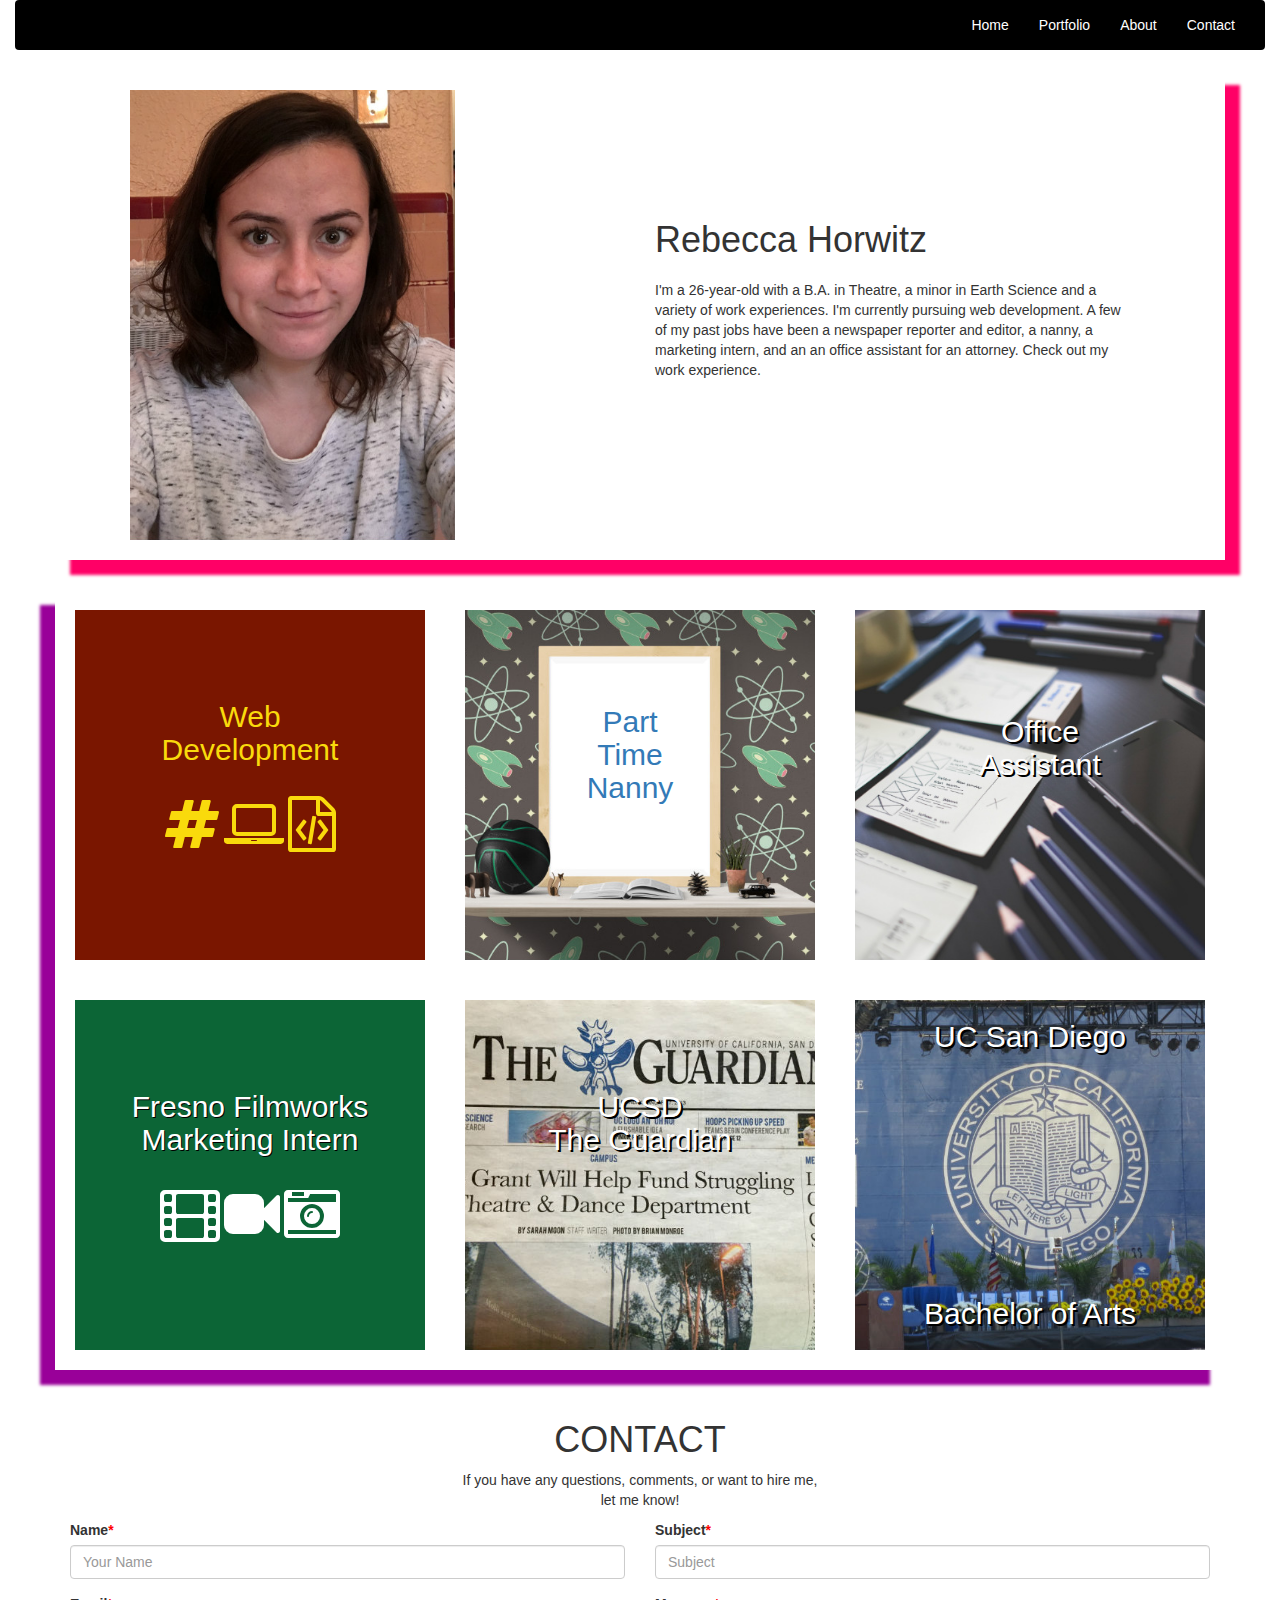
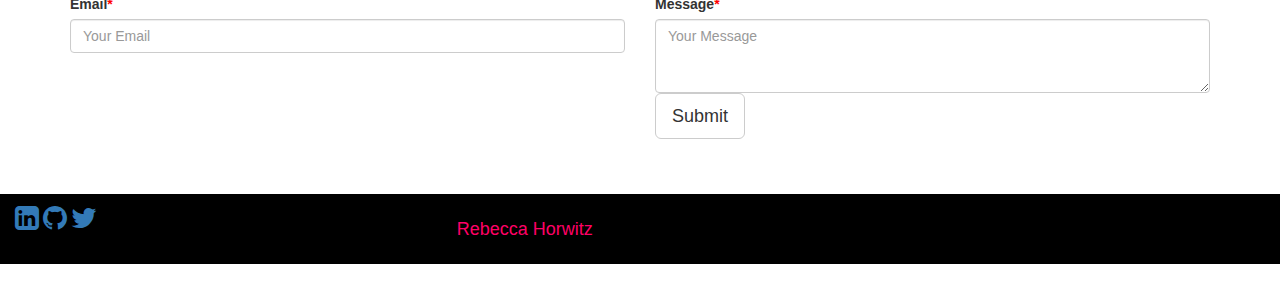
==== index.html @ 88f87416 "made small changes to css index nanny office and changed geekwise to development" ====
<!DOCTYPE html>
<html lang="en">
<head>
  <meta charset="UTF-8">
  <meta name="viewport" content="width=device-width, initial-scale=1.0">
  <meta http-equiv="X-UA-Compatible" content="ie=edge">
  <title>Rebecca Horwitz Portfolio</title>
  <link rel="stylesheet" href="css/bootstrap.min.css">
	<link rel="stylesheet" href="css/font-awesome.min.css">
	<link rel="stylesheet" href="css/style.css">
</head>
<body data-spy="scroll">
  <!-- Main Content Goes Here -->
  <!-- Header and Navbar Begin -->
  <header class="container-fluid">
		<nav class="navbar navbar-default">
		  <div class="container-fluid">
		    <!-- Brand and toggle get grouped for better mobile display -->
		    <div class="navbar-header">
		      <button type="button" class="navbar-toggle collapsed" data-toggle="collapse" data-target="#bs-example-navbar-collapse-1" aria-expanded="false">
		        <span class="sr-only">Toggle navigation</span>
		        <span class="icon-bar"></span>
		        <span class="icon-bar"></span>
		        <span class="icon-bar"></span>
		      </button>
		      <!-- <a class="navbar-brand" href="index.html" id="logo">Rebecca Horwitz</a> -->
		    </div>
		    <!-- Collect the nav links, forms, and other content for toggling -->
		    <div class="collapse navbar-collapse" id="bs-example-navbar-collapse-1">
		      <ul class="nav navbar-nav navbar-right">
		        <li class="active"><a href="index.html">Home</a></li>
						<li><a href="#portfolio">Portfolio</a></li>
						<li><a href="about.html">About</a></li>
						<li><a href="#contact">Contact</a></li>
		      </ul>
		    </div><!-- /.navbar-collapse -->
		  </div><!-- /.container-fluid -->
		</nav>
	</header>
  <!-- Header and Navbar End -->
  <!-- Intro Begins -->
  <div class="container intro-shadow query-970">
    <div class="row">
      <div class="col-sm-12">
        <div class="row">
          <div class="col-sm-5">
            <img src="img/me-4.jpg" alt="Me" class="img-responsive" id="me-img">
          </div>
          <div class="col-sm-6 col-sm-offset-1 name">
            <h1>Rebecca Horwitz</h1>
            <p class="about-me">I'm a 26-year-old with a B.A. in Theatre, a minor in Earth Science and a variety of work experiences. I'm currently pursuing web development. A few of my past jobs have been a newspaper reporter and editor, a nanny, a marketing intern, and an an office assistant for an attorney. Check out my work experience.</p>
          </div>
        </div> <!-- Intro Pic & My Name Ends -->
      </div>
    </div>
  </div>
  <!-- Intro Ends -->
  <!-- Portfolio Begins -->
  <div class="container portfolio-shadow" id="portfolio">
    <div class="row">
      <div class="col-sm-12">
        <div class="row">
          <div class="col-sm-4 text-center" id="geekwise">
            <h2><a href="development.html" class="yellow">Web<br>Development</a></h2>
            <i class="fa fa-hashtag fa-4x awesome-padding" aria-hidden="true"></i>
            <i class="fa fa-laptop fa-4x" aria-hidden="true"></i>
            <i class="fa fa-file-code-o fa-4x" aria-hidden="true"></i>
          </div>
          <div class="col-sm-4 text-center" id="nanny">
            <h2 class="nanny-title"><a href="nanny.html">Part<br>Time<br>Nanny<br></a></h2>
          </div>
          <div class="col-sm-4 text-center" id="assistant">
            <h2><a href="office.html" class="white-text">Office<br>Assistant</a></h2>
          </div>
        </div>
        <div class="row">
          <div class="col-sm-4 text-center" id="intern">
            <h2 class="text-shadow"><a href="ff.html" class="white-text">Fresno Filmworks<br>Marketing Intern</a></h2>
            <i class="fa fa-film fa-4x awesome-padding" aria-hidden="true"></i>
            <i class="fa fa-video-camera fa-4x" aria-hidden="true"></i>
            <i class="fa fa-camera-retro fa-4x" aria-hidden="true"></i>
          </div>
          <div class="col-sm-4 text-center" id="newspaper">
            <h2>UCSD<br>The Guardian</h2>
          </div>
          <div class="col-sm-4 text-center" id="ucsd">
            <h2>UC San Diego</h2>
            <h2 class="pad-tp">Bachelor of Arts</h2>
          </div>
        </div>
      </div>
    </div>
  </div>
  <!-- Portfolio Ends -->
  <!-- Contact Section Begins -->
  <div class="container">
    <div class="row">
      <div class="col-sm-4 col-sm-offset-4 text-center">
        <h1 class="text-uppercase text-center">Contact</h1>
        <p>If you have any questions, comments, or want to hire me, let me know!</p>
      </div>
    </div>
    <!-- Contact Form Begins -->
    <div class="row">
      <form class="contact-form" id="emailForm" method="POST">
        <div class="col-sm-6">
          <div class="form-group">
            <label for="name" class="asterisk">Name</label>
            <input type="text" class="form-control" id="name" placeholder="Your Name" required>
          </div>
          <div class="form-group">
            <label for="email" class="asterisk">Email</label>
            <input type="text" class="form-control" id="email" placeholder="Your Email" name="_replyto" required>
          </div>
        </div>
        <div class="col-sm-6">
          <div class="form-group">
            <label for="subject" class="asterisk">Subject</label>
            <input type="text" class="form-control" id="subject" placeholder="Subject" name="_subject" required>
          </div>
          <label for="message" class="asterisk">Message</label>
          <textarea class="form-control" rows="3" placeholder="Your Message" id="message" required></textarea>
          <!-- Need to configure properly
          <label>
            <input type="checkbox" value="">
            I'm Not a Robot!
          </label> -->
          <div class="form-group">
            <button type="submit" class="btn btn-default btn-lg" id="submitButton" value="Send">Submit</button>
  				</div>
        </div>
      </form>
      <!-- Contact Form Ends -->
    </div>
  </div>
  <!-- Contact Section Ends -->
  <footer class="container-fluid center-block">
    <div class="row">
      <!-- Social Media Section Begins -->
      <div class="col-sm-4">
        <a href="https://www.linkedin.com/in/rebecca-a-horwitz/" class="social-media">
          <i class="fa fa-linkedin-square fa-2x" aria-hidden="true"></i>
        </a>
        <a href="https://github.com/bexinthesky" class="social-media">
          <i class="fa fa-github fa-2x" aria-hidden="true"></i>
        </a>
        <a href="https://twitter.com/moonprismariel" class="social-media">
          <i class="fa fa-twitter fa-2x" aria-hidden="true"></i>
        </a>
      </div>
      <!-- Social Media Section Ends -->
      <div class="col-sm-4">
        <a class="navbar-brand" href="index.html" id="logo">Rebecca Horwitz</a>
      </div>
    </div>
  </footer>
  <!-- JavaScript	 -->
  <script src="https://ajax.googleapis.com/ajax/libs/jquery/1.11.3/jquery.min.js"></script>
  <script src="js/bootstrap.min.js"></script>
  <script src="js/script.js"></script>
</body>
</html>


<!-- Alternative Contact Form -->
<!-- <div class="container">
  <div class="row">
    <div class="col-sm-4 col-sm-offset-4">
      <h1 class="text-uppercase text-center">Contact</h1>
      <p>If you have any questions, comments, or want to hire me, let me know!</p>
      <form action="" class="contact-form">
        <div class="form-group">
          <label for="name" class="asterisk">Name</label>
          <input type="text" class="form-control" id="name" placeholder="Your Name" required>
        </div>
        <div class="form-group">
          <label for="email" class="asterisk">Email</label>
          <input type="text" class="form-control" id="email" placeholder="Your Email" required>
        </div>
        <div class="form-group">
          <label for="subject" class="asterisk">Subject</label>
          <input type="text" class="form-control" id="subject" placeholder="Subject" required>
        </div>
        <label for="message" class="asterisk">Message</label>
        <textarea class="form-control" rows="3" placeholder="Your Message" required></textarea>
        <label>
          <input type="checkbox" value="">
          I'm Not a Robot!
        </label>
        <div class="form-group">
          <button type="submit" class="btn btn-default btn-lg">Submit</button>
        </div>
      </form>
    </div>
  </div>
</div> -->
---- css/style.css ----
/*FONTS*/


/*GLOBAL STYLES*/
body {
  position: relative;
}

.col-absolute {
  position: absolute;
}

.job-title {
  padding: 10% 10% 15% 15%;
  font-size: 5em;
}

.job-info-text {
  font-size: 1.1em;
  color: #000;
}

.white-text {
  color: #fff;
}

.text-shadow {
  text-shadow: 1px 1px #000;
}

.btn-warning {
  background-color: #ff0066;
  border-color: #ff0066;
}

/*HEADER STYLES*/
.navbar {
  background-color: #000;
  border: none;
}

.navbar-default .navbar-nav>li>a {
  color: #fff;
}

.navbar-default .navbar-nav>.active>a, .navbar-default .navbar-nav>.active>a:focus, .navbar-default .navbar-nav>.active>a:hover {
  color: #fff;
  background-color: rgba(0, 0, 0, .45);
}

.navbar-default .navbar-nav>li>a:focus, .navbar-default .navbar-nav>li>a:hover {
  color: #cc00ff;
}

#logo {
  color: #ff0066;
}

/*INTRO STYLES*/
.intro-shadow {
  box-shadow: 15px 15px 3px 0px #ff0066;
  margin-bottom: 30px;
}

.name {
  padding-top: 60px;
  margin-top: 70px;
}

.about-me {
  margin-top: 20px;
  margin-right: 80px;
}

#me-img {
  height: 450px;
  width: auto;
  margin: 20px 0px 20px 60px;
}

/*PORTFOLIO STYLES*/
.portfolio-shadow {
  box-shadow: -15px 15px 3px 0px #990099;
  margin-bottom: 30px;
}

.container.portfolio-shadow>.row>.col-sm-12>.row>.col-sm-4 {
  height: 350px;
  width: 350px;
  margin: 20px;
}

#geekwise {
  background-color: #7a1600;
  padding: 70px 20px;
  color: #f9da0c;
}

.yellow {
  color: #f9da0c;
}

.awesome-padding {
  padding-top: 20px;
}

#nanny {
  background-image: url('../img/kid-room.jpg');
  background-position: center;
  background-size: cover;
}

.nanny-title {
  padding: 75px 20px 0 0;
  color: #000;
}

#assistant {
  background-image: url('../img/desk.jpg');
  background-position: center;
  background-size: cover;
  padding: 85px 20px 85px 40px;
  color: #fff;
  text-shadow: 2px 2px #000;
}

#intern {
  background-color: #0c6536;
  color: #fff;
  padding: 70px 20px;
}

#newspaper {
  background-image: url('../img/guardian-1.jpg');
  background-position: center;
  background-size: cover;
  padding: 70px 20px;
  color: #fff;
  text-shadow: 2px 2px #000;
}

#ucsd {
  background-image: url('../img/ucsd-1.jpg');
  background-position: center;
  background-size: cover;
  color: #fff;
  text-shadow: 2px 2px #000;
}

.pad-tp {
  padding-top: 70%;
}

/*GEEKWISE PAGE*/

/*margin: 0 50px 0px 10px; margin for paragraph on right side*/

#gw-col-1 {
  box-shadow: -20px 20px 35px 0px #f9da0c;
  height: 1000px;
  margin: 30px;
}

#gw-col-2 {
  box-shadow: 20px -20px 35px 0px #f9da0c;
  height: 95%;
  margin: 30px;
}

.gw-title {
  color: #7a1600;
  height: 200px;
  width: 600px;
  margin-top: 20px;
  margin-bottom: 10px;
}

.col-sm-12.gw-title.text-center>h2 {
  font-size: 4em;
}

.gw-info {
  margin-top: 20px;
  margin-bottom: 10px;
  height: 200px;
  width: 600px;
}

.gw-classes {
  height: 100px;
  width: 600px;
}

.gw-list {
  list-style: circle;
}

.gw-img {
  width: 80%;
  height: 300px;
  padding: 10px;
}

/*NANNY PAGE*/
#nanny-col {
  box-shadow: 20px 20px 35px 0px #0000cc;
  height: 82%;
}

.nanny-info {
  margin: 20px 35px;
  background-attachment: fixed;
}

#nanny-quote {
  color: #8080ff;
}

h3.text-justify.quote {
  margin-top: 0px;
}

.quote {
  color: #666;
}

.nanny-img {
  padding: 30px 0px 30px 70px;
}

/*OFFICE ASSISTANT PAGE*/
.assistant-info {
  margin: 20px 35px;
  background-attachment: fixed;
}

.assistant-img {
  padding: 30px;
  width: 80%;
  margin-left: auto;
  margin-right: auto;
}

#assistant-col {
  box-shadow: -20px 20px 35px 0px #669999;
  height: 82%;
  position: absolute;
  z-index: -1;
  right: 0px;
}

#assistant-quote {
  color: #334d4d;
  padding-top: 30px;
}

/*INTERN PAGE*/
#intern-col {
  box-shadow: 20px 20px 35px 0px #0c6536;
  height: 82%;
}

.item {
  height: 500px;
  background-position: center;
  background-size: cover;
}

#drawing {
  background-image: url('../img/double-1.jpg');
  background-position: center;
  background-size: cover;
}

#photobooth-1 {
  background-image: url('../img/double2-1.jpg');
  background-position: center;
  background-size: cover;
}

#photobooth-2 {
  background-image: url('../img/double3-1.jpg');
  background-position: center;
  background-size: cover;
}

/*GUARDIAN PAGE*/

/*UCSD PAGE*/

/*ABOUT ME*/

/*CONTACT STYLES*/
.contact-text {
  color: #000;
}

.asterisk:after {
  content: '*';
  color: #ff0000;
}

/*FOOTER STYLES*/
footer {
  background-color: #000;
  margin: 40px 0px 25px 0px;
  padding: 10px;
}

.social-media {

}

/*MEDIA QUERIES*/

/*@media screen and (min-width: 970px) {
  .query-970 {
    width: 95%;
  }
}*/
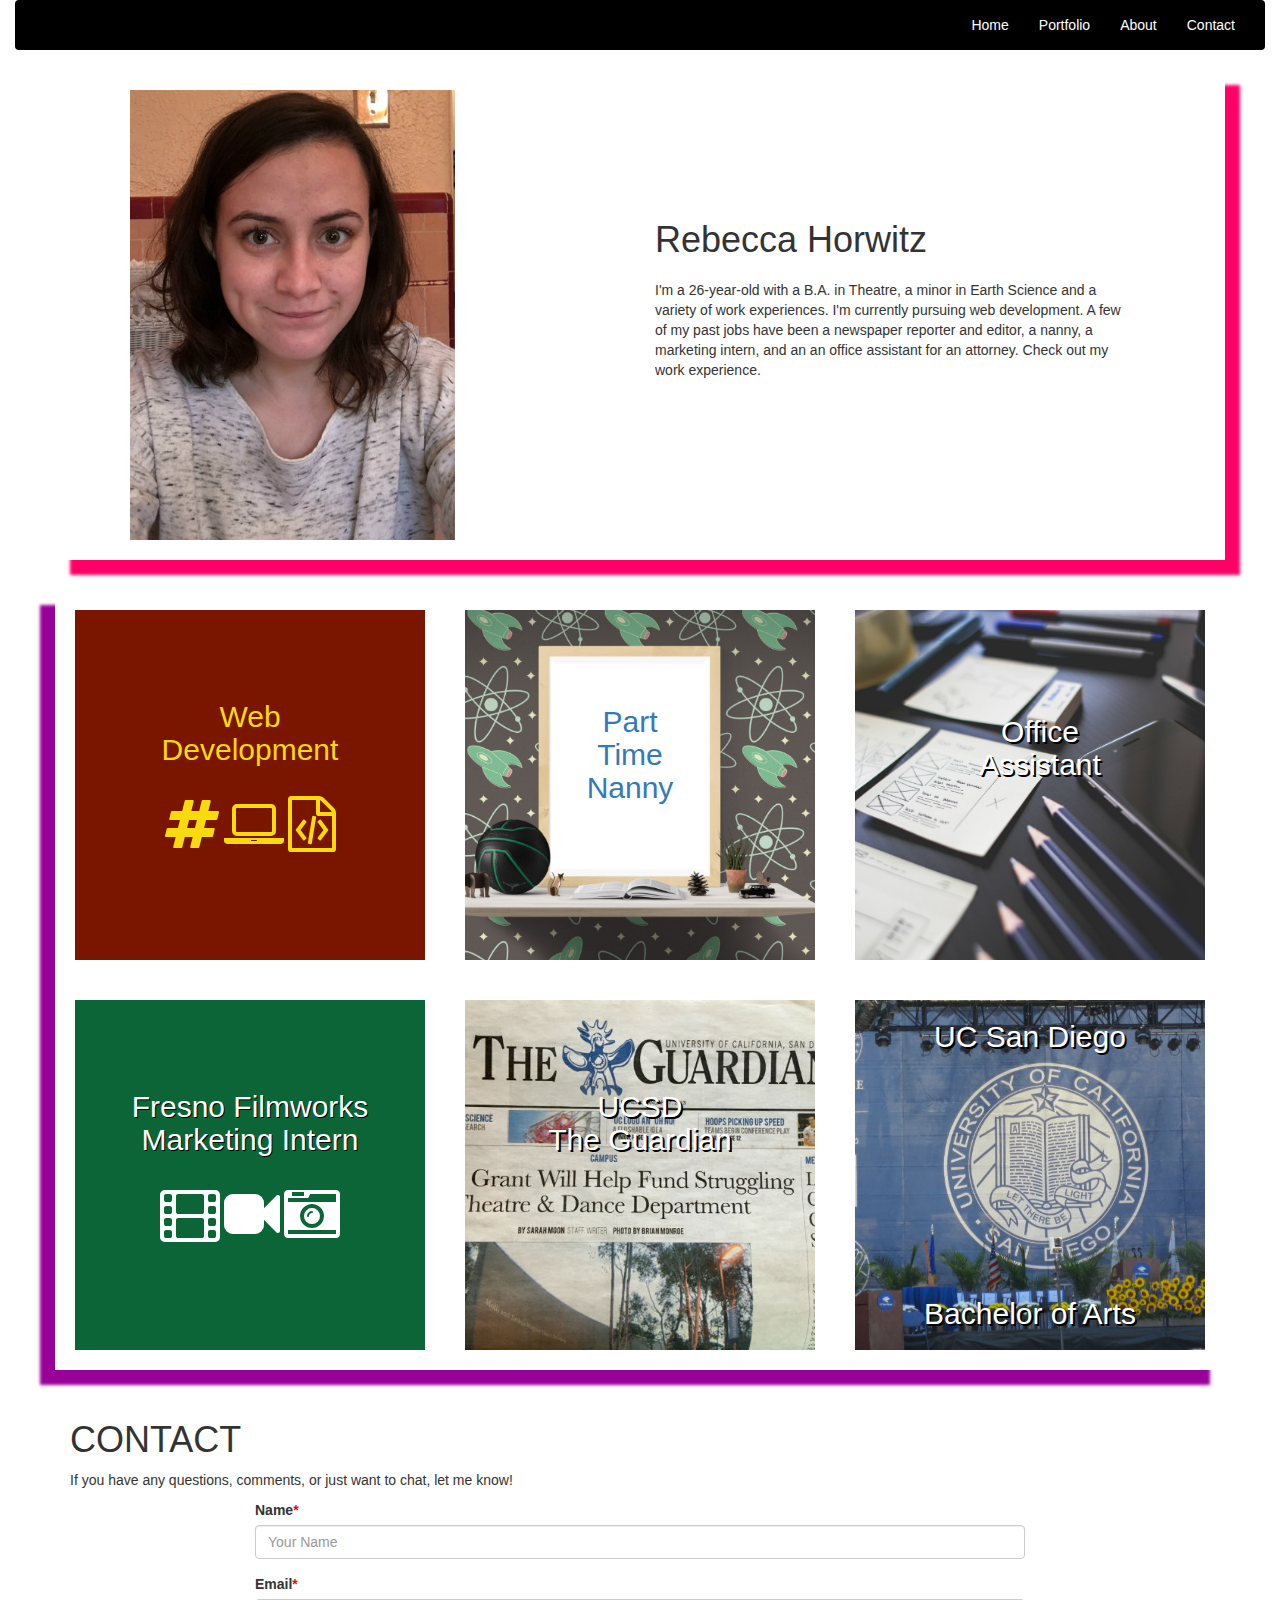
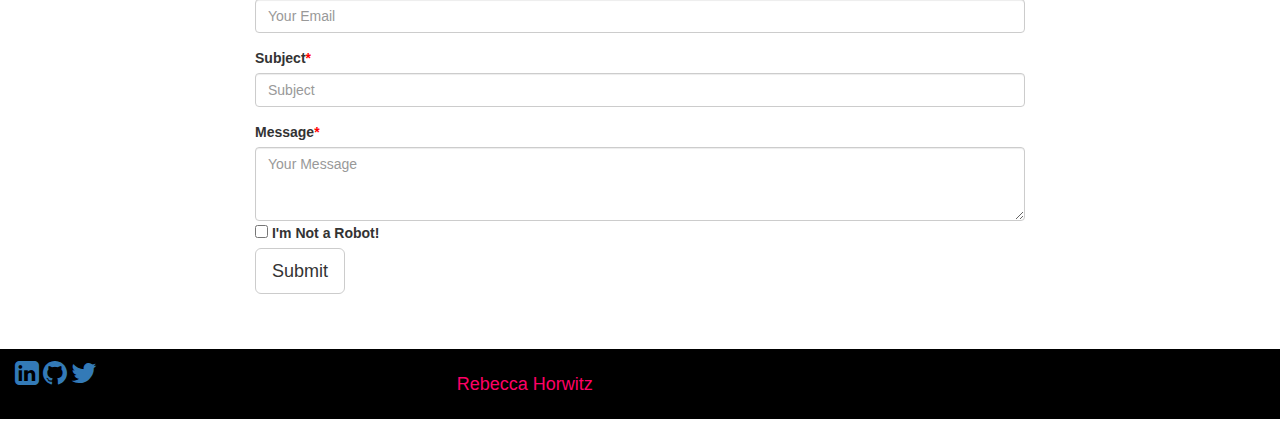
==== commit e181b7f8: "almost fixed contact, got rid of commented out alternative version" ====
--- a/index.html
+++ b/index.html
@@ -95,42 +95,44 @@
   <!-- Contact Section Begins -->
   <div class="container">
     <div class="row">
-      <div class="col-sm-4 col-sm-offset-4 text-center">
-        <h1 class="text-uppercase text-center">Contact</h1>
-        <p>If you have any questions, comments, or want to hire me, let me know!</p>
-      </div>
-    </div>
-    <!-- Contact Form Begins -->
-    <div class="row">
-      <form class="contact-form" id="emailForm" method="POST">
-        <div class="col-sm-6">
-          <div class="form-group">
-            <label for="name" class="asterisk">Name</label>
-            <input type="text" class="form-control" id="name" placeholder="Your Name" required>
-          </div>
-          <div class="form-group">
-            <label for="email" class="asterisk">Email</label>
-            <input type="text" class="form-control" id="email" placeholder="Your Email" name="_replyto" required>
+      <div class="col-sm-12">
+        <div class="row">
+          <div class="col-sm-6">
+            <h1 class="text-uppercase">Contact</h1>
+            <p>If you have any questions, comments, or just want to chat, let me know!</p>
           </div>
         </div>
-        <div class="col-sm-6">
-          <div class="form-group">
-            <label for="subject" class="asterisk">Subject</label>
-            <input type="text" class="form-control" id="subject" placeholder="Subject" name="_subject" required>
-          </div>
-          <label for="message" class="asterisk">Message</label>
-          <textarea class="form-control" rows="3" placeholder="Your Message" id="message" required></textarea>
-          <!-- Need to configure properly
-          <label>
-            <input type="checkbox" value="">
-            I'm Not a Robot!
-          </label> -->
-          <div class="form-group">
-            <button type="submit" class="btn btn-default btn-lg" id="submitButton" value="Send">Submit</button>
-  				</div>
+        <!-- Contact Form Begins -->
+        <div class="row">
+          <form class="contact-form" id="emailForm" method="POST">
+            <div class="row">
+              <div class="col-sm-8 col-sm-offset-2">
+                <div class="form-group">
+                  <label for="name" class="asterisk">Name</label>
+                  <input type="text" class="form-control" id="name" placeholder="Your Name" required>
+                </div>
+                <div class="form-group">
+                  <label for="email" class="asterisk">Email</label>
+                  <input type="text" class="form-control" id="email" placeholder="Your Email" name="_replyto" required>
+                </div>
+                <div class="form-group">
+                  <label for="subject" class="asterisk">Subject</label>
+                  <input type="text" class="form-control" id="subject" placeholder="Subject" name="_subject" required>
+                </div>
+                <label for="message" class="asterisk">Message</label>
+                <textarea class="form-control" rows="3" placeholder="Your Message" id="message" required></textarea>
+                <label>
+                  <input type="checkbox" value=""> I'm Not a Robot!
+                </label>
+                <div class="form-group">
+                  <button type="submit" class="btn btn-default btn-lg" id="submitButton" value="Send">Submit</button>
+                </div>
+              </div>
+            </div>
+          </form>
         </div>
-      </form>
-      <!-- Contact Form Ends -->
+        <!-- Contact Form Ends -->
+      </div>
     </div>
   </div>
   <!-- Contact Section Ends -->
@@ -160,37 +162,3 @@
   <script src="js/script.js"></script>
 </body>
 </html>
-
-
-<!-- Alternative Contact Form -->
-<!-- <div class="container">
-  <div class="row">
-    <div class="col-sm-4 col-sm-offset-4">
-      <h1 class="text-uppercase text-center">Contact</h1>
-      <p>If you have any questions, comments, or want to hire me, let me know!</p>
-      <form action="" class="contact-form">
-        <div class="form-group">
-          <label for="name" class="asterisk">Name</label>
-          <input type="text" class="form-control" id="name" placeholder="Your Name" required>
-        </div>
-        <div class="form-group">
-          <label for="email" class="asterisk">Email</label>
-          <input type="text" class="form-control" id="email" placeholder="Your Email" required>
-        </div>
-        <div class="form-group">
-          <label for="subject" class="asterisk">Subject</label>
-          <input type="text" class="form-control" id="subject" placeholder="Subject" required>
-        </div>
-        <label for="message" class="asterisk">Message</label>
-        <textarea class="form-control" rows="3" placeholder="Your Message" required></textarea>
-        <label>
-          <input type="checkbox" value="">
-          I'm Not a Robot!
-        </label>
-        <div class="form-group">
-          <button type="submit" class="btn btn-default btn-lg">Submit</button>
-        </div>
-      </form>
-    </div>
-  </div>
-</div> -->
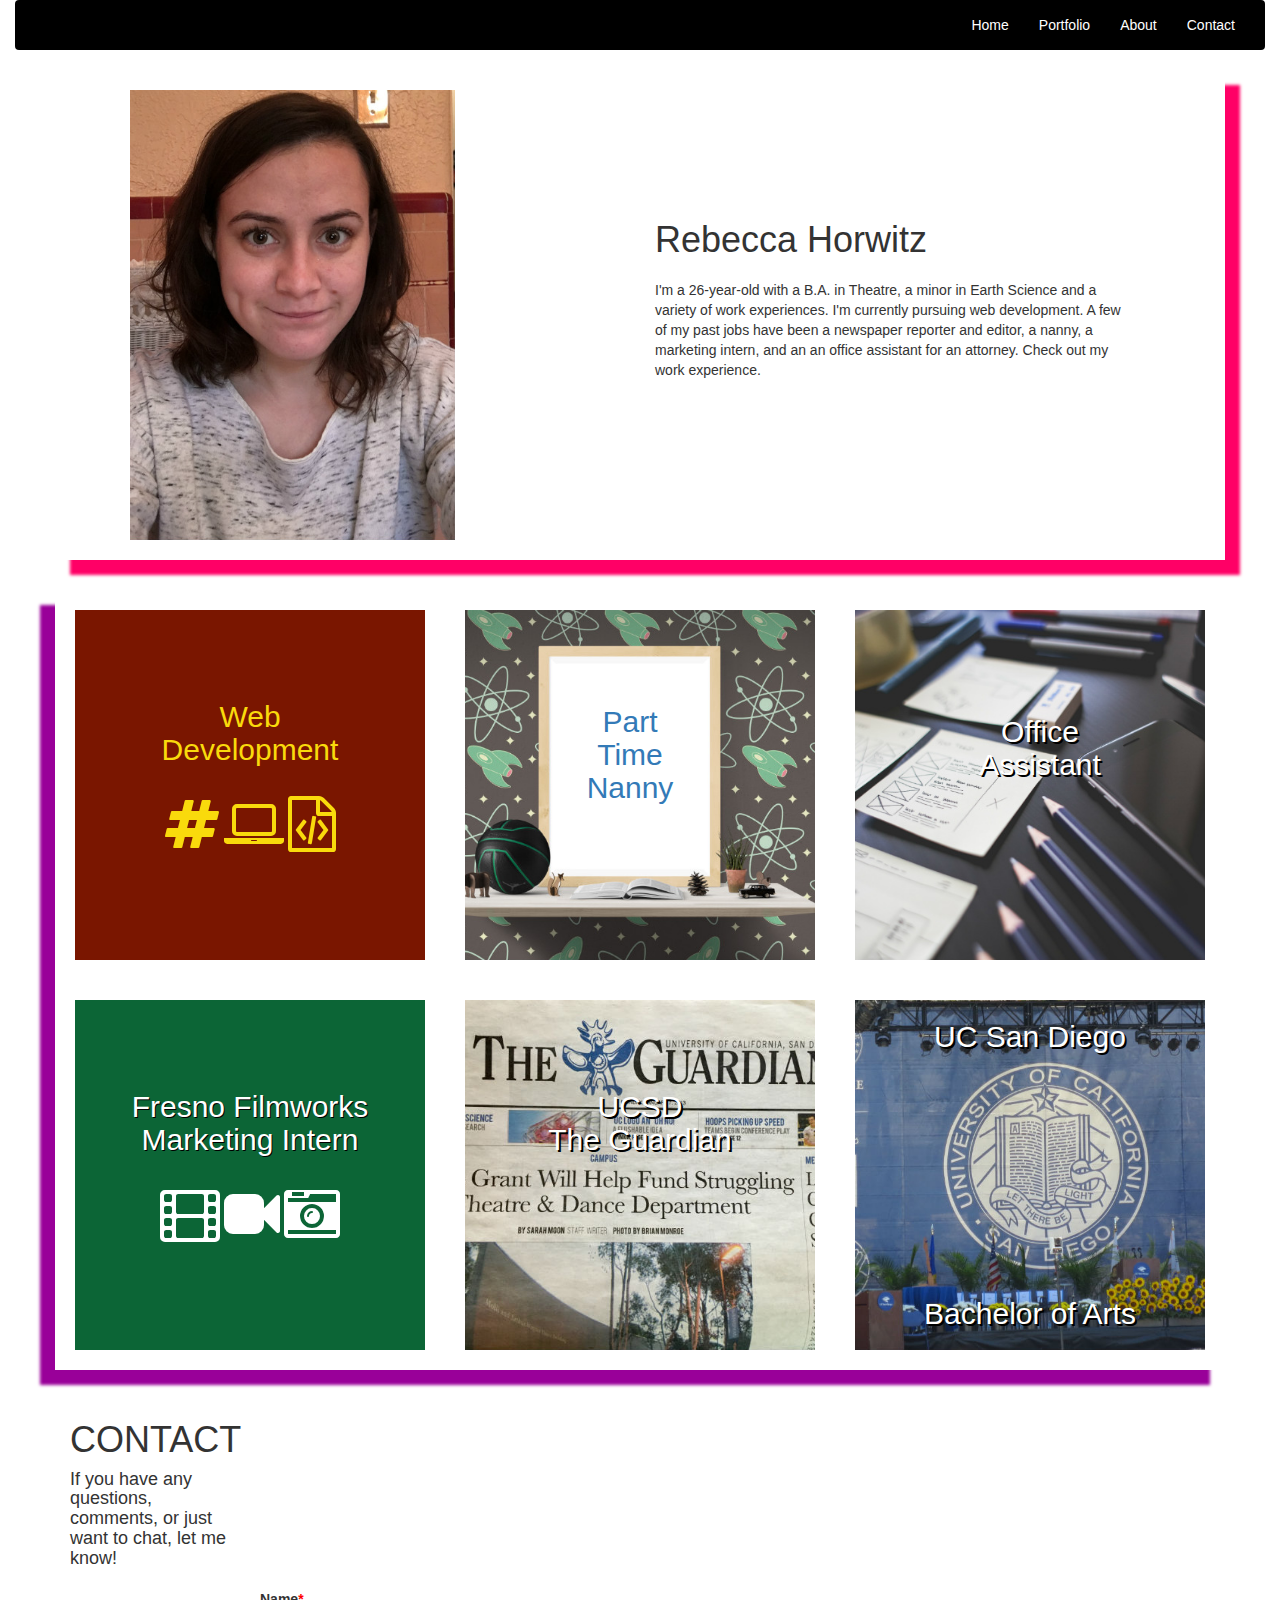
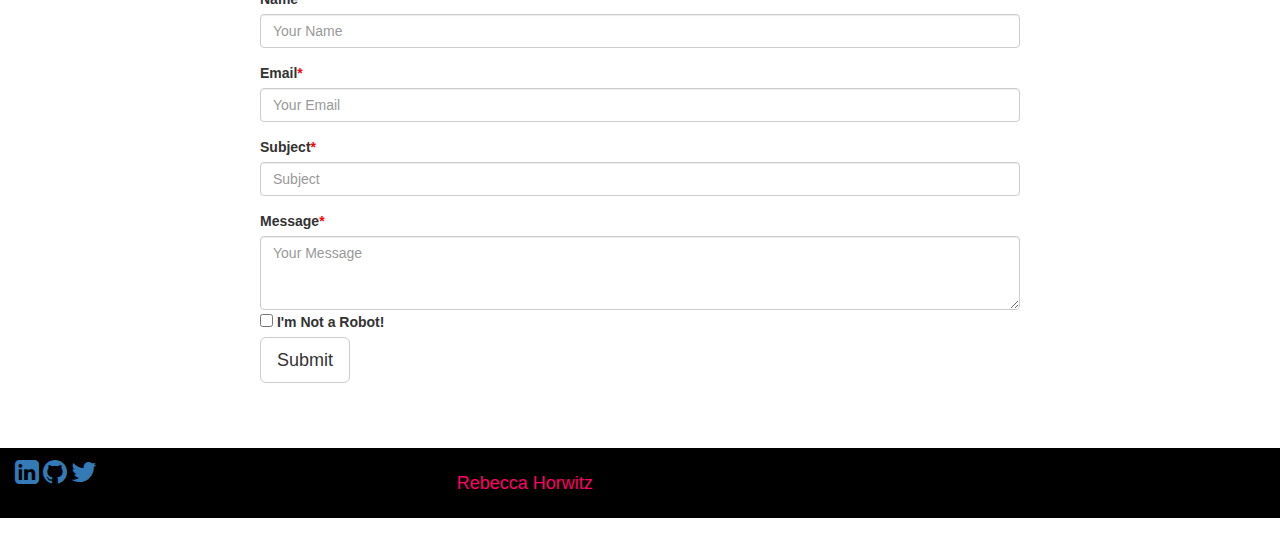
==== commit 8bb7055e: "changed css and index.html" ====
--- a/index.html
+++ b/index.html
@@ -97,16 +97,16 @@
     <div class="row">
       <div class="col-sm-12">
         <div class="row">
-          <div class="col-sm-6">
+          <div class="col-sm-2">
             <h1 class="text-uppercase">Contact</h1>
-            <p>If you have any questions, comments, or just want to chat, let me know!</p>
+            <h4>If you have any questions, comments, or just want to chat, let me know!</h4>
           </div>
         </div>
         <!-- Contact Form Begins -->
         <div class="row">
           <form class="contact-form" id="emailForm" method="POST">
-            <div class="row">
-              <div class="col-sm-8 col-sm-offset-2">
+            <!-- <div class="row"> -->
+              <div class="col-sm-8 col-sm-offset-2 contact-body">
                 <div class="form-group">
                   <label for="name" class="asterisk">Name</label>
                   <input type="text" class="form-control" id="name" placeholder="Your Name" required>
@@ -128,7 +128,7 @@
                   <button type="submit" class="btn btn-default btn-lg" id="submitButton" value="Send">Submit</button>
                 </div>
               </div>
-            </div>
+            <!-- </div> -->
           </form>
         </div>
         <!-- Contact Form Ends -->
--- a/css/style.css
+++ b/css/style.css
@@ -291,13 +291,13 @@
 /*ABOUT ME*/
 
 /*CONTACT STYLES*/
-.contact-text {
-  color: #000;
-}
-
 .asterisk:after {
   content: '*';
   color: #ff0000;
+}
+
+.contact-body {
+  padding: 10px;
 }
 
 /*FOOTER STYLES*/
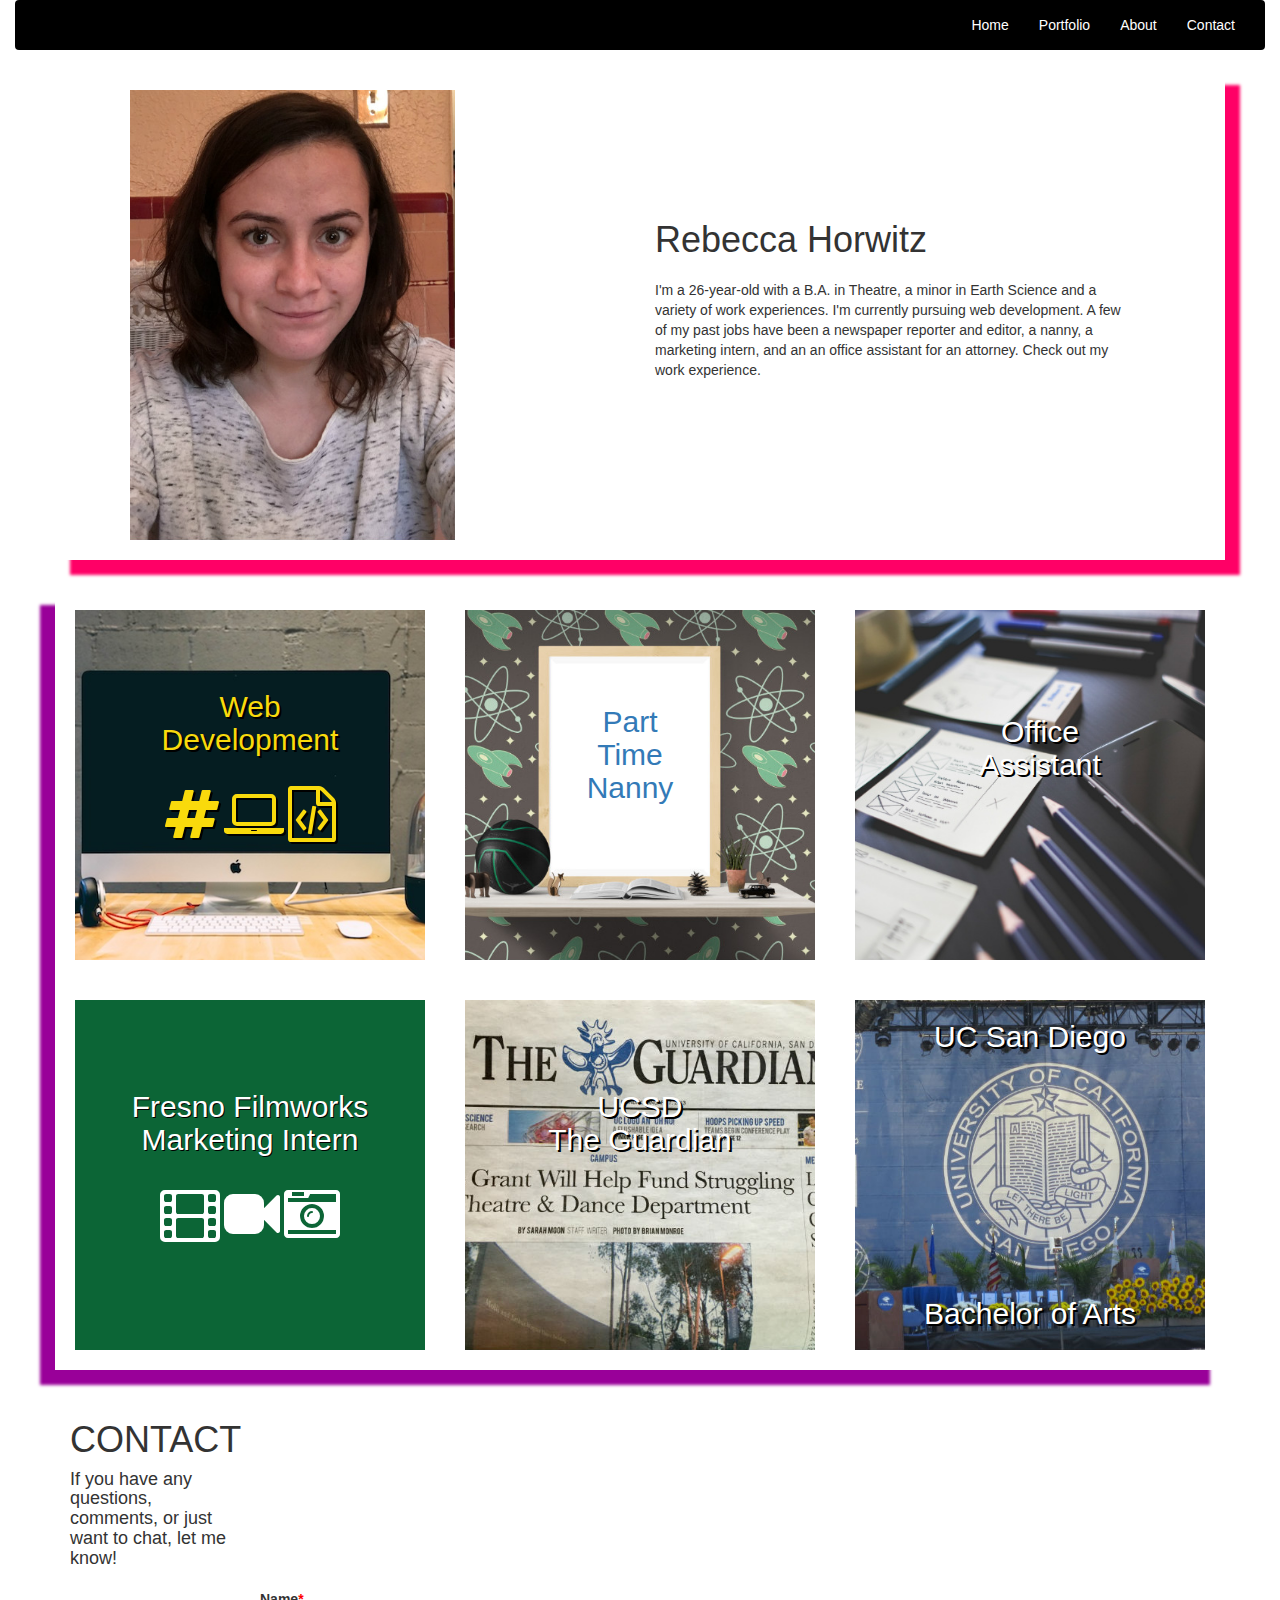
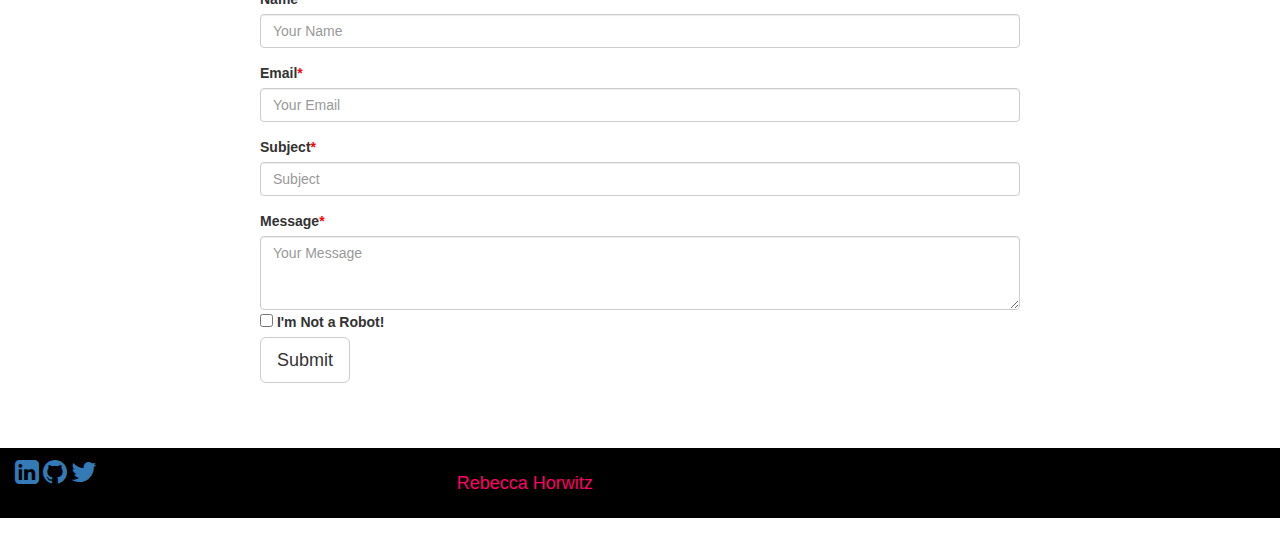
==== commit 355392fb: "changed index.html image for web development" ====
--- a/index.html
+++ b/index.html
@@ -60,7 +60,7 @@
     <div class="row">
       <div class="col-sm-12">
         <div class="row">
-          <div class="col-sm-4 text-center" id="geekwise">
+          <div class="col-sm-4 text-center" id="development">
             <h2><a href="development.html" class="yellow">Web<br>Development</a></h2>
             <i class="fa fa-hashtag fa-4x awesome-padding" aria-hidden="true"></i>
             <i class="fa fa-laptop fa-4x" aria-hidden="true"></i>
--- a/css/style.css
+++ b/css/style.css
@@ -90,10 +90,13 @@
   margin: 20px;
 }
 
-#geekwise {
-  background-color: #7a1600;
-  padding: 70px 20px;
+#development {
+  background-image: url('../img/computer.jpg');
+  background-position: center;
+  background-size: cover;
+  padding: 60px 40px 60px 40px;
   color: #f9da0c;
+  text-shadow: 2px 2px #000;
 }
 
 .yellow {
@@ -151,55 +154,15 @@
   padding-top: 70%;
 }
 
-/*GEEKWISE PAGE*/
-
-/*margin: 0 50px 0px 10px; margin for paragraph on right side*/
-
-#gw-col-1 {
+/*WEB DEVELOPMENT PAGE*/
+#dev-col {
   box-shadow: -20px 20px 35px 0px #f9da0c;
-  height: 1000px;
-  margin: 30px;
-}
-
-#gw-col-2 {
-  box-shadow: 20px -20px 35px 0px #f9da0c;
-  height: 95%;
-  margin: 30px;
-}
-
-.gw-title {
-  color: #7a1600;
-  height: 200px;
-  width: 600px;
-  margin-top: 20px;
-  margin-bottom: 10px;
-}
-
-.col-sm-12.gw-title.text-center>h2 {
-  font-size: 4em;
-}
-
-.gw-info {
-  margin-top: 20px;
-  margin-bottom: 10px;
-  height: 200px;
-  width: 600px;
-}
-
-.gw-classes {
-  height: 100px;
-  width: 600px;
-}
-
-.gw-list {
-  list-style: circle;
-}
-
-.gw-img {
-  width: 80%;
-  height: 300px;
-  padding: 10px;
-}
+  height: 82%;
+  position: absolute;
+  z-index: -1;
+  right: 0px;
+}
+
 
 /*NANNY PAGE*/
 #nanny-col {
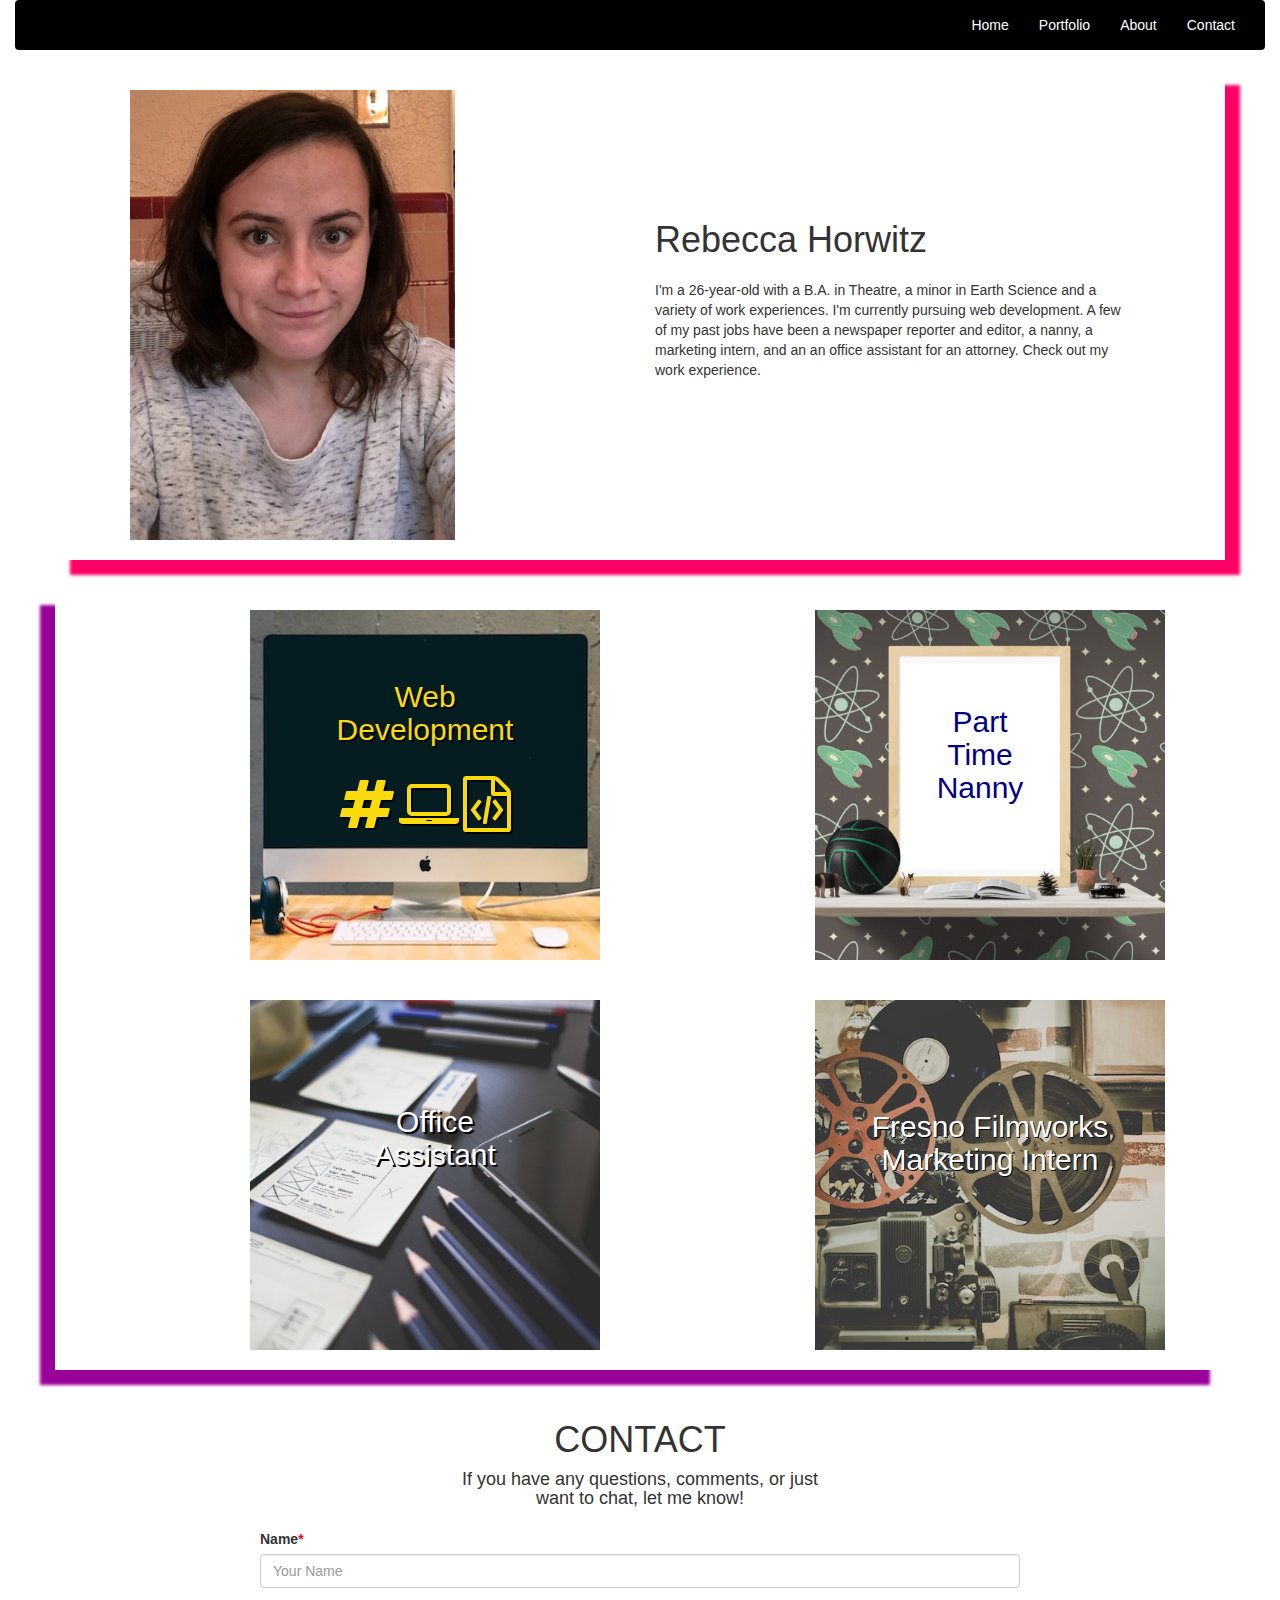
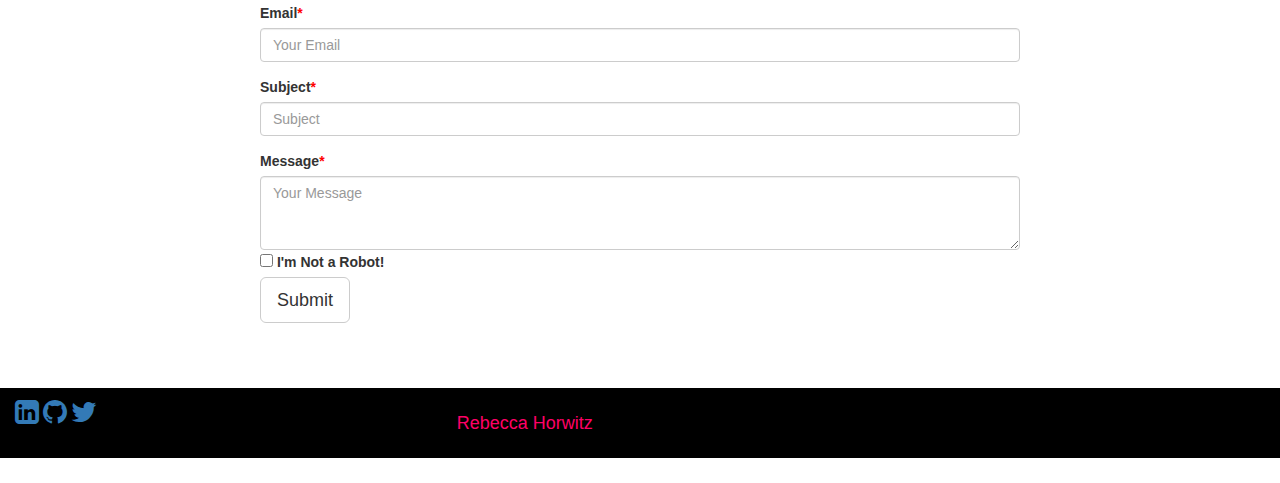
==== commit d53a80bd: "fixed link hover on index.html" ====
--- a/index.html
+++ b/index.html
@@ -60,32 +60,25 @@
     <div class="row">
       <div class="col-sm-12">
         <div class="row">
-          <div class="col-sm-4 text-center" id="development">
+          <div class="col-sm-4 col-sm-offset-2 text-center" id="development">
             <h2><a href="development.html" class="yellow">Web<br>Development</a></h2>
             <i class="fa fa-hashtag fa-4x awesome-padding" aria-hidden="true"></i>
             <i class="fa fa-laptop fa-4x" aria-hidden="true"></i>
             <i class="fa fa-file-code-o fa-4x" aria-hidden="true"></i>
           </div>
-          <div class="col-sm-4 text-center" id="nanny">
-            <h2 class="nanny-title"><a href="nanny.html">Part<br>Time<br>Nanny<br></a></h2>
-          </div>
-          <div class="col-sm-4 text-center" id="assistant">
-            <h2><a href="office.html" class="white-text">Office<br>Assistant</a></h2>
+          <div class="col-sm-4 col-sm-offset-2 text-center" id="nanny">
+            <h2 class="nanny-title"><a href="nanny.html" class="blue">Part<br>Time<br>Nanny<br></a></h2>
           </div>
         </div>
         <div class="row">
-          <div class="col-sm-4 text-center" id="intern">
+          <div class="col-sm-4 col-sm-offset-2 text-center" id="assistant">
+            <h2><a href="office.html" class="white-text">Office<br>Assistant</a></h2>
+          </div>
+          <div class="col-sm-4 col-sm-offset-2 text-center" id="intern">
             <h2 class="text-shadow"><a href="ff.html" class="white-text">Fresno Filmworks<br>Marketing Intern</a></h2>
-            <i class="fa fa-film fa-4x awesome-padding" aria-hidden="true"></i>
-            <i class="fa fa-video-camera fa-4x" aria-hidden="true"></i>
-            <i class="fa fa-camera-retro fa-4x" aria-hidden="true"></i>
-          </div>
-          <div class="col-sm-4 text-center" id="newspaper">
-            <h2>UCSD<br>The Guardian</h2>
-          </div>
-          <div class="col-sm-4 text-center" id="ucsd">
-            <h2>UC San Diego</h2>
-            <h2 class="pad-tp">Bachelor of Arts</h2>
+            <!-- <i class="fa fa-film fa-4x awesome-padding pad-tp" aria-hidden="true"></i>
+            <i class="fa fa-video-camera fa-4x pad-tp" aria-hidden="true"></i>
+            <i class="fa fa-camera-retro fa-4x pad-tp" aria-hidden="true"></i> -->
           </div>
         </div>
       </div>
@@ -97,7 +90,7 @@
     <div class="row">
       <div class="col-sm-12">
         <div class="row">
-          <div class="col-sm-2">
+          <div class="col-sm-4 col-sm-offset-4 text-center">
             <h1 class="text-uppercase">Contact</h1>
             <h4>If you have any questions, comments, or just want to chat, let me know!</h4>
           </div>
--- a/css/style.css
+++ b/css/style.css
@@ -18,6 +18,10 @@
 .job-info-text {
   font-size: 1.1em;
   color: #000;
+}
+
+.quote {
+  color: #666;
 }
 
 .white-text {
@@ -84,17 +88,19 @@
   margin-bottom: 30px;
 }
 
-.container.portfolio-shadow>.row>.col-sm-12>.row>.col-sm-4 {
+.container.portfolio-shadow>.row>.col-sm-12>.row>.col-sm-4.col-sm-offset-2 {
   height: 350px;
   width: 350px;
   margin: 20px;
+  margin-left: 16.66666667%;
+
 }
 
 #development {
-  background-image: url('../img/computer.jpg');
-  background-position: center;
-  background-size: cover;
-  padding: 60px 40px 60px 40px;
+  background-image: url('../img/computer2.jpg');
+  background-position: center;
+  background-size: 100% 100%;
+  padding: 50px 40px 60px 40px;
   color: #f9da0c;
   text-shadow: 2px 2px #000;
 }
@@ -107,15 +113,27 @@
   padding-top: 20px;
 }
 
+div#development.col-sm-4.col-sm-offset-2.text-center>h2>a:focus, div#development.col-sm-4.col-sm-offset-2.text-center>h2>a:hover {
+  color: #fff;
+}
+
 #nanny {
   background-image: url('../img/kid-room.jpg');
   background-position: center;
   background-size: cover;
+  color: #000080;
+}
+
+.blue {
+  color: #000080;
 }
 
 .nanny-title {
-  padding: 75px 20px 0 0;
-  color: #000;
+  padding: 75px 20px 0px 0px;
+}
+
+div#nanny.col-sm-4.col-sm-offset-2.text-center>h2>a:focus, div#nanny.col-sm-4.col-sm-offset-2.text-center>h2>a:hover {
+  color: #8080ff;
 }
 
 #assistant {
@@ -127,31 +145,25 @@
   text-shadow: 2px 2px #000;
 }
 
+div#assistant.col-sm-4.col-sm-offset-2.text-center>h2>a:focus, div#assistant.col-sm-4.col-sm-offset-2.text-center>h2>a:hover {
+  color: #b3cccc;
+}
+
 #intern {
-  background-color: #0c6536;
-  color: #fff;
-  padding: 70px 20px;
-}
-
-#newspaper {
-  background-image: url('../img/guardian-1.jpg');
-  background-position: center;
-  background-size: cover;
-  padding: 70px 20px;
+  background-image: url('../img/film-room.jpg');
+  background-position: center;
+  background-size: cover;
+  padding: 90px 20px 85px 20px;
   color: #fff;
   text-shadow: 2px 2px #000;
 }
 
-#ucsd {
-  background-image: url('../img/ucsd-1.jpg');
-  background-position: center;
-  background-size: cover;
-  color: #fff;
-  text-shadow: 2px 2px #000;
-}
-
 .pad-tp {
-  padding-top: 70%;
+  padding-top: 60%;
+}
+
+div#intern.col-sm-4.col-sm-offset-2.text-center>h2>a:focus, div#intern.col-sm-4.col-sm-offset-2.text-center>h2>a:hover {
+  color: #18cd6d;
 }
 
 /*WEB DEVELOPMENT PAGE*/
@@ -163,7 +175,6 @@
   right: 0px;
 }
 
-
 /*NANNY PAGE*/
 #nanny-col {
   box-shadow: 20px 20px 35px 0px #0000cc;
@@ -181,10 +192,6 @@
 
 h3.text-justify.quote {
   margin-top: 0px;
-}
-
-.quote {
-  color: #666;
 }
 
 .nanny-img {
@@ -220,19 +227,31 @@
 /*INTERN PAGE*/
 #intern-col {
   box-shadow: 20px 20px 35px 0px #0c6536;
-  height: 82%;
+  height: 88%;
+}
+
+#ff-me {
+  padding: 220px 10px 10px 10px;
+  width: 90%;
+  margin-left: auto;
+  margin-right: auto;
+}
+
+#intern-quote {
+  color: #18cd6d;
+  padding-top: 500px;
 }
 
 .item {
-  height: 500px;
+  height: 400px;
   background-position: center;
   background-size: cover;
 }
 
 #drawing {
-  background-image: url('../img/double-1.jpg');
-  background-position: center;
-  background-size: cover;
+  background-image: url('../img/double1-1.jpg');
+  background-position: center;
+  background-size: 100% 100%;
 }
 
 #photobooth-1 {
@@ -245,6 +264,35 @@
   background-image: url('../img/double3-1.jpg');
   background-position: center;
   background-size: cover;
+}
+
+.carousel-text-1 {
+  padding-top: 1%;
+  font-size: 20px;
+}
+
+.carousel-text-2 {
+  padding-top: 1%;
+  font-size: 20px;
+}
+
+.carousel-text-3 {
+  padding-top: 1%;
+  font-size: 20px;
+}
+
+.blog-border {
+  border: 3px solid #0c6536;
+  margin-top: 15px;
+  margin-right: 5px;
+  margin-left: 5px;
+}
+
+.blog-titles {
+  background-color: #70AF1A;
+  color: #fff;
+  font-size: 20px;
+  padding: 15px;
 }
 
 /*GUARDIAN PAGE*/
@@ -275,9 +323,7 @@
 }
 
 /*MEDIA QUERIES*/
-
-/*@media screen and (min-width: 970px) {
-  .query-970 {
-    width: 95%;
-  }
-}*/
+@media screen and (min-width: 768px) {
+  .col-sm-offset-2 {
+    margin-left: 16.66666667%;
+}
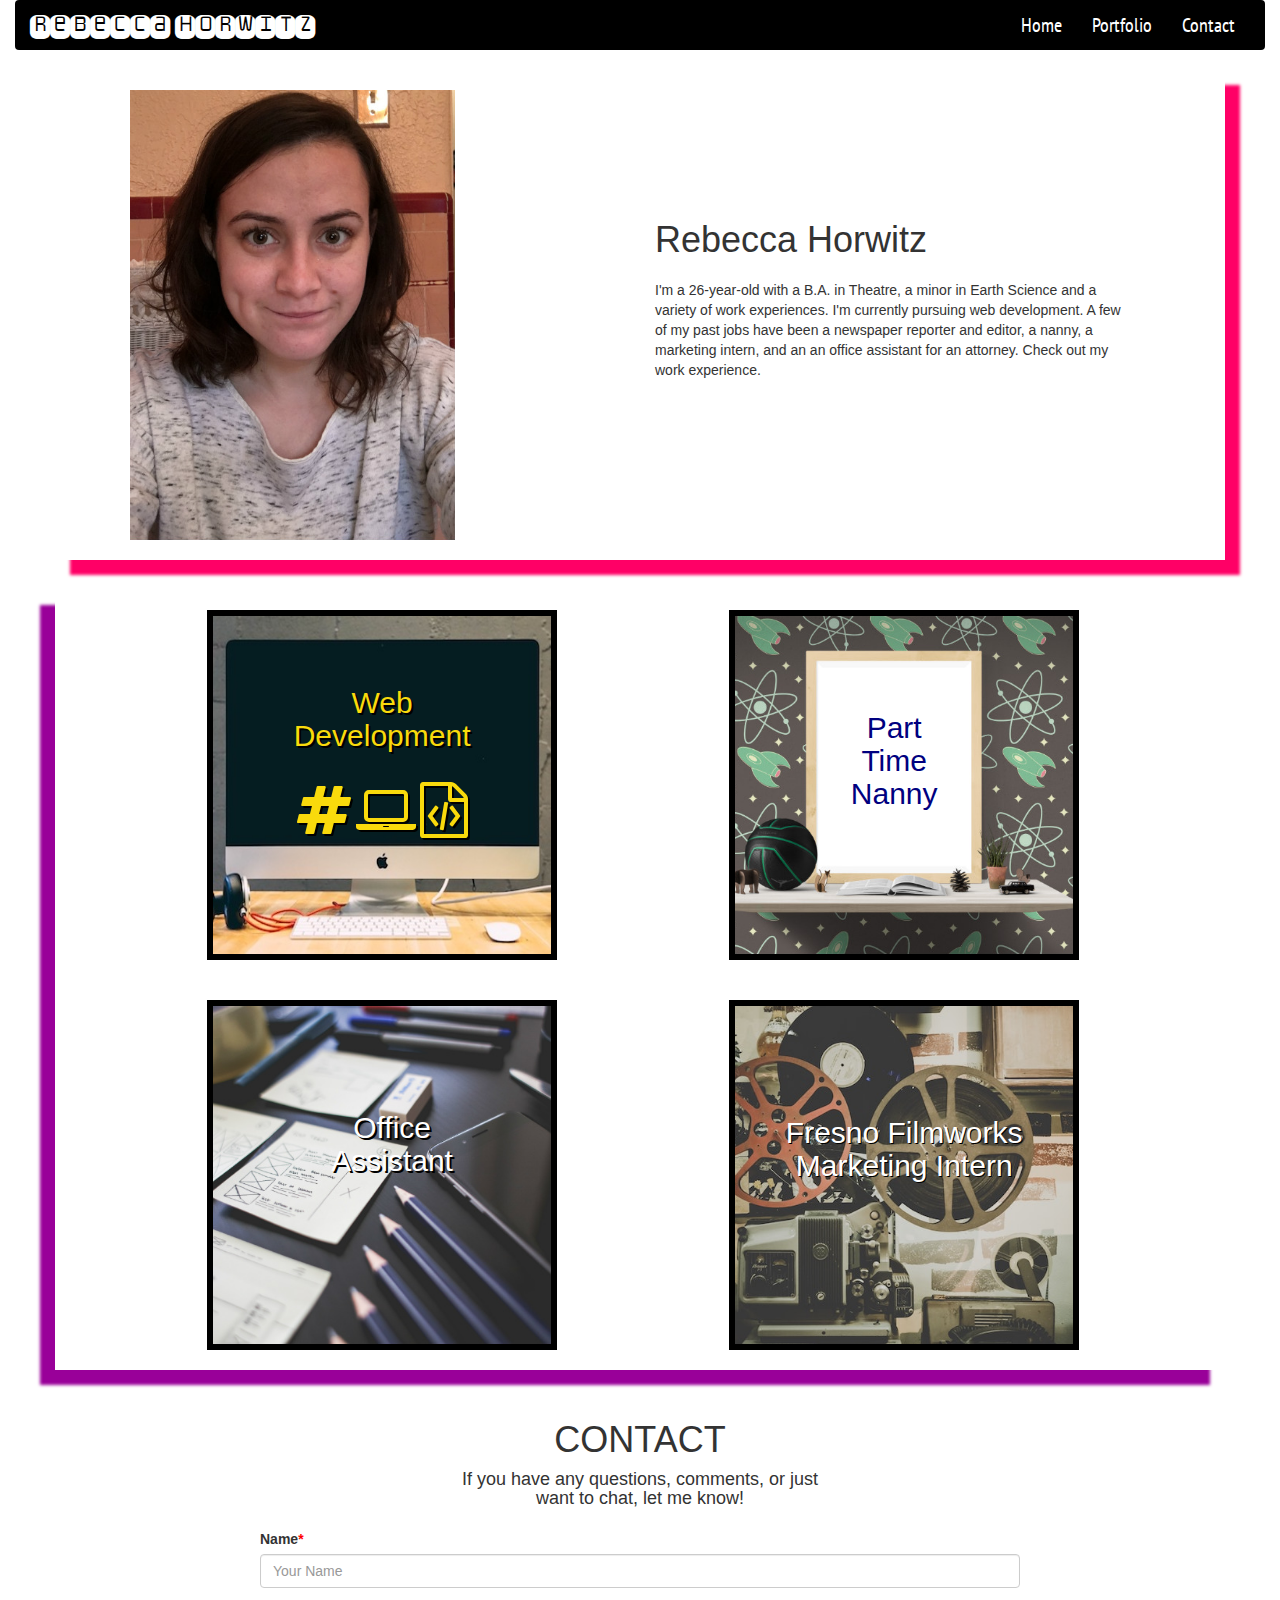
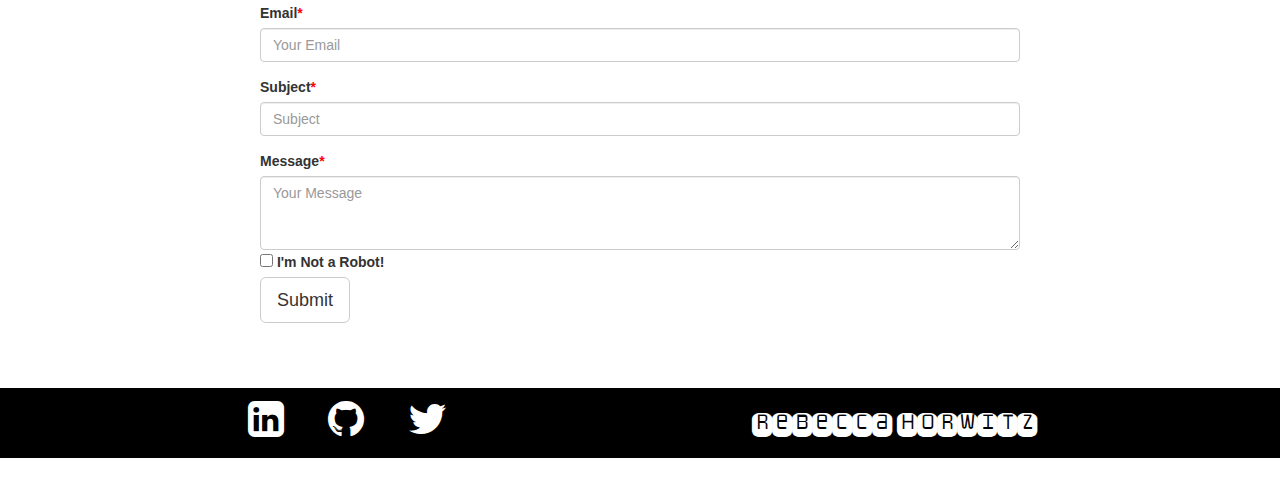
==== commit 9c2b16d4: "changed navbar and logo and some things on index.html and footer" ====
--- a/index.html
+++ b/index.html
@@ -23,15 +23,14 @@
 		        <span class="icon-bar"></span>
 		        <span class="icon-bar"></span>
 		      </button>
-		      <!-- <a class="navbar-brand" href="index.html" id="logo">Rebecca Horwitz</a> -->
+		      <a class="navbar-brand logo" href="index.html">Rebecca Horwitz</a>
 		    </div>
 		    <!-- Collect the nav links, forms, and other content for toggling -->
 		    <div class="collapse navbar-collapse" id="bs-example-navbar-collapse-1">
 		      <ul class="nav navbar-nav navbar-right">
 		        <li class="active"><a href="index.html">Home</a></li>
-						<li><a href="#portfolio">Portfolio</a></li>
-						<li><a href="about.html">About</a></li>
-						<li><a href="#contact">Contact</a></li>
+            <li><a href="index.html#portfolio">Portfolio</a></li>
+            <li><a href="index.html#contact">Contact</a></li>
 		      </ul>
 		    </div><!-- /.navbar-collapse -->
 		  </div><!-- /.container-fluid -->
@@ -39,7 +38,7 @@
 	</header>
   <!-- Header and Navbar End -->
   <!-- Intro Begins -->
-  <div class="container intro-shadow query-970">
+  <div class="container intro-shadow">
     <div class="row">
       <div class="col-sm-12">
         <div class="row">
@@ -132,20 +131,20 @@
   <footer class="container-fluid center-block">
     <div class="row">
       <!-- Social Media Section Begins -->
-      <div class="col-sm-4">
+      <div class="col-sm-4 col-sm-offset-2">
         <a href="https://www.linkedin.com/in/rebecca-a-horwitz/" class="social-media">
-          <i class="fa fa-linkedin-square fa-2x" aria-hidden="true"></i>
+          <i class="fa fa-linkedin-square fa-3x" aria-hidden="true"></i>
         </a>
         <a href="https://github.com/bexinthesky" class="social-media">
-          <i class="fa fa-github fa-2x" aria-hidden="true"></i>
+          <i class="fa fa-github fa-3x" aria-hidden="true"></i>
         </a>
         <a href="https://twitter.com/moonprismariel" class="social-media">
-          <i class="fa fa-twitter fa-2x" aria-hidden="true"></i>
+          <i class="fa fa-twitter fa-3x" aria-hidden="true"></i>
         </a>
       </div>
       <!-- Social Media Section Ends -->
       <div class="col-sm-4">
-        <a class="navbar-brand" href="index.html" id="logo">Rebecca Horwitz</a>
+        <a class="navbar-brand pull-right logo" href="index.html">Rebecca Horwitz</a>
       </div>
     </div>
   </footer>
--- a/css/style.css
+++ b/css/style.css
@@ -1,4 +1,5 @@
 /*FONTS*/
+@import url('https://fonts.googleapis.com/css?family=Monofett|PT+Sans+Narrow');
 
 
 /*GLOBAL STYLES*/
@@ -47,17 +48,37 @@
   color: #fff;
 }
 
+.nav>li>a {
+  font-size: 20px;
+  font-family: 'PT Sans Narrow', sans-serif;
+}
+
 .navbar-default .navbar-nav>.active>a, .navbar-default .navbar-nav>.active>a:focus, .navbar-default .navbar-nav>.active>a:hover {
   color: #fff;
   background-color: rgba(0, 0, 0, .45);
 }
 
 .navbar-default .navbar-nav>li>a:focus, .navbar-default .navbar-nav>li>a:hover {
-  color: #cc00ff;
-}
-
-#logo {
   color: #ff0066;
+}
+
+a.navbar-brand.logo:focus, a.navbar-brand.logo:hover {
+  color: #ff0066;
+}
+
+a.navbar-brand.logo {
+  color: #fff;
+}
+
+.logo {
+  color: #fff;
+  font-family: 'Monofett', cursive;
+  font-size: 2.5em;
+  font-weight: 500;
+}
+
+.normal-font {
+  font-family: 'PT Sans Narrow', sans-serif;
 }
 
 /*INTRO STYLES*/
@@ -92,7 +113,8 @@
   height: 350px;
   width: 350px;
   margin: 20px;
-  margin-left: 16.66666667%;
+  margin-left: 13%;
+  border: 6px solid #000;
 
 }
 
@@ -175,6 +197,34 @@
   right: 0px;
 }
 
+.webdev-title {
+  padding: 10% 2px 15% 2px;
+  font-size: 4.5em;
+}
+
+.work-header-padding {
+  padding-top: 40px;
+}
+
+.gw-header-padding {
+  padding-left: 35%;
+  padding-top: 20px;
+}
+
+.list-padding {
+  padding-left: 40%;
+}
+
+.skills-section {
+  border: 4px solid #fbe86a;
+  padding-top: 20px;
+  margin-top: 20px;
+}
+
+.progress-bar {
+  background-color: #663300;
+}
+
 /*NANNY PAGE*/
 #nanny-col {
   box-shadow: 20px 20px 35px 0px #0000cc;
@@ -295,11 +345,9 @@
   padding: 15px;
 }
 
-/*GUARDIAN PAGE*/
-
-/*UCSD PAGE*/
-
-/*ABOUT ME*/
+div.col-sm-4>h5>a.blog-titles:focus, div.col-sm-4>h5>a.blog-titles:hover {
+  color: #0c6536;
+}
 
 /*CONTACT STYLES*/
 .asterisk:after {
@@ -318,12 +366,19 @@
   padding: 10px;
 }
 
+a.social-media:focus, a.social-media:hover {
+  color: #ff0066;
+}
+
 .social-media {
+  color: #fff;
+  padding: 20px;
+  text-decoration: none;
 
 }
 
 /*MEDIA QUERIES*/
-@media screen and (min-width: 768px) {
+/*@media screen and (min-width: 768px) {
   .col-sm-offset-2 {
     margin-left: 16.66666667%;
-}
+}*/
